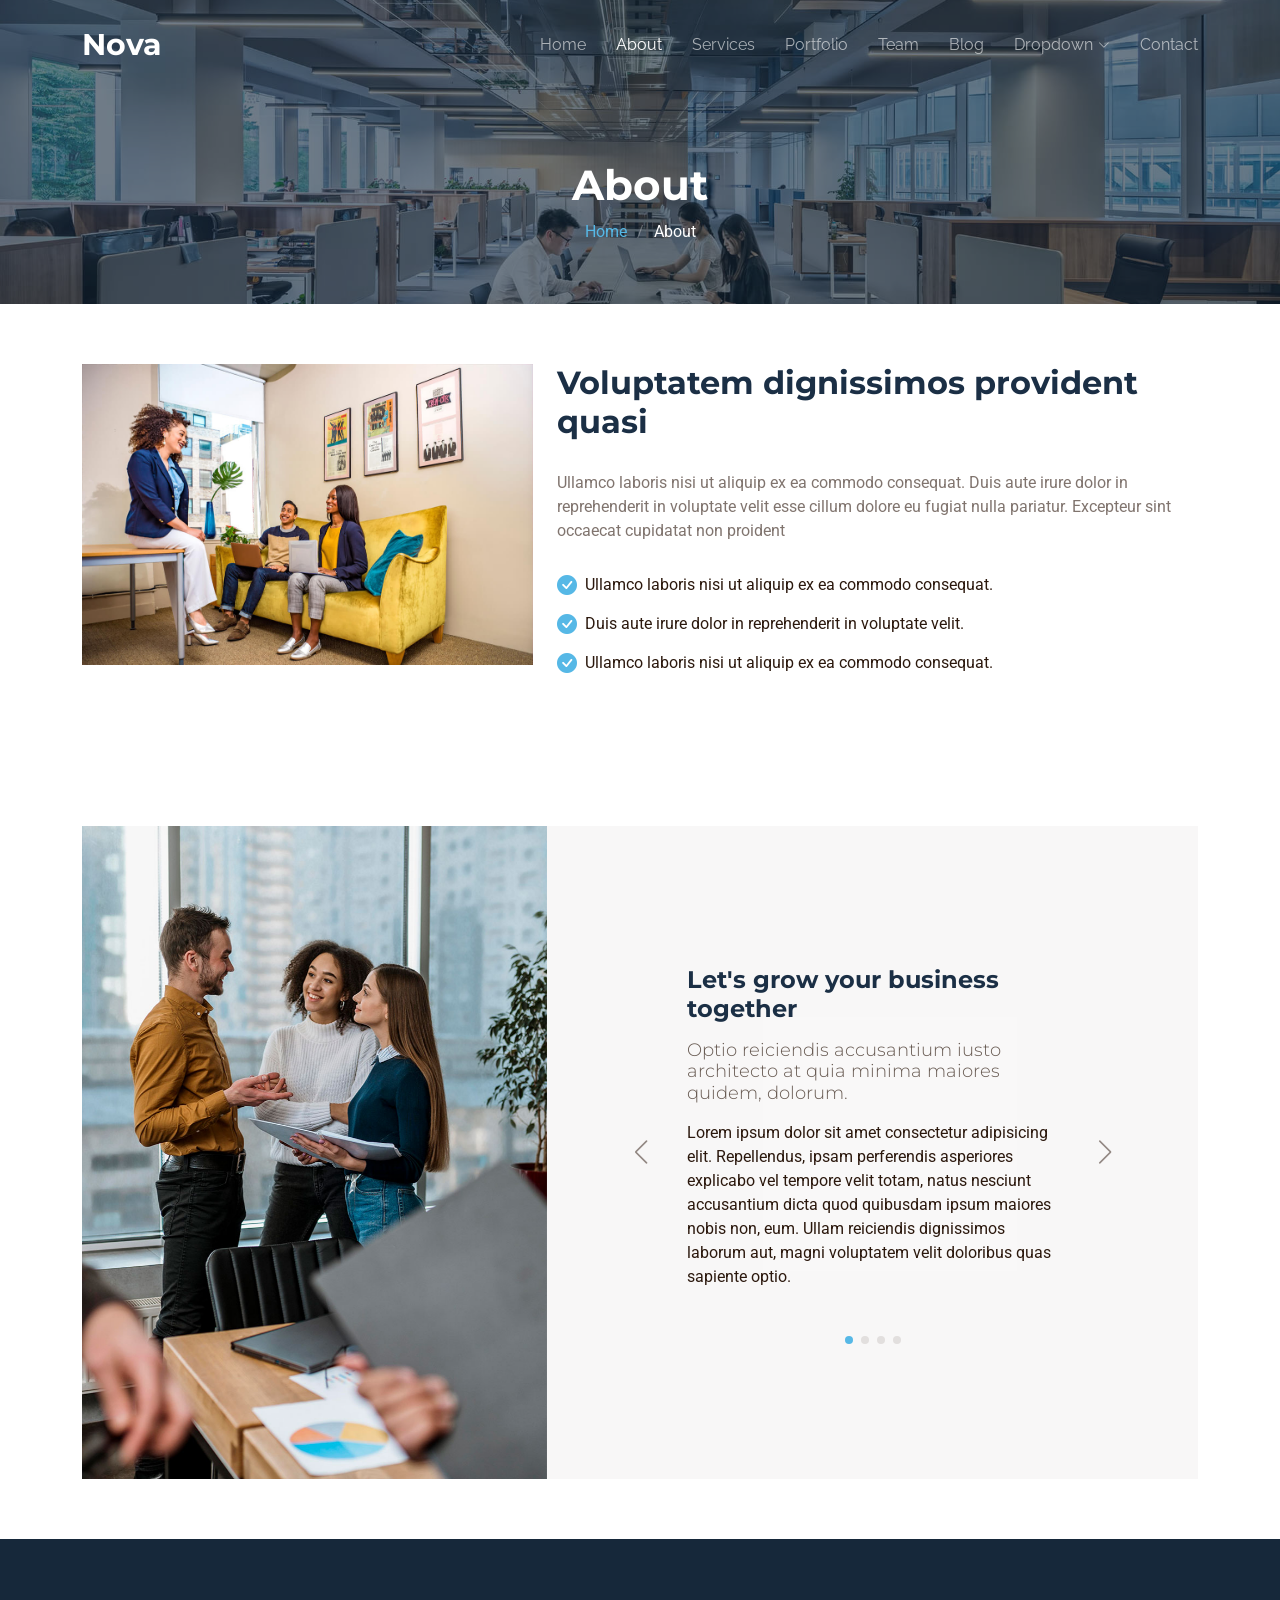
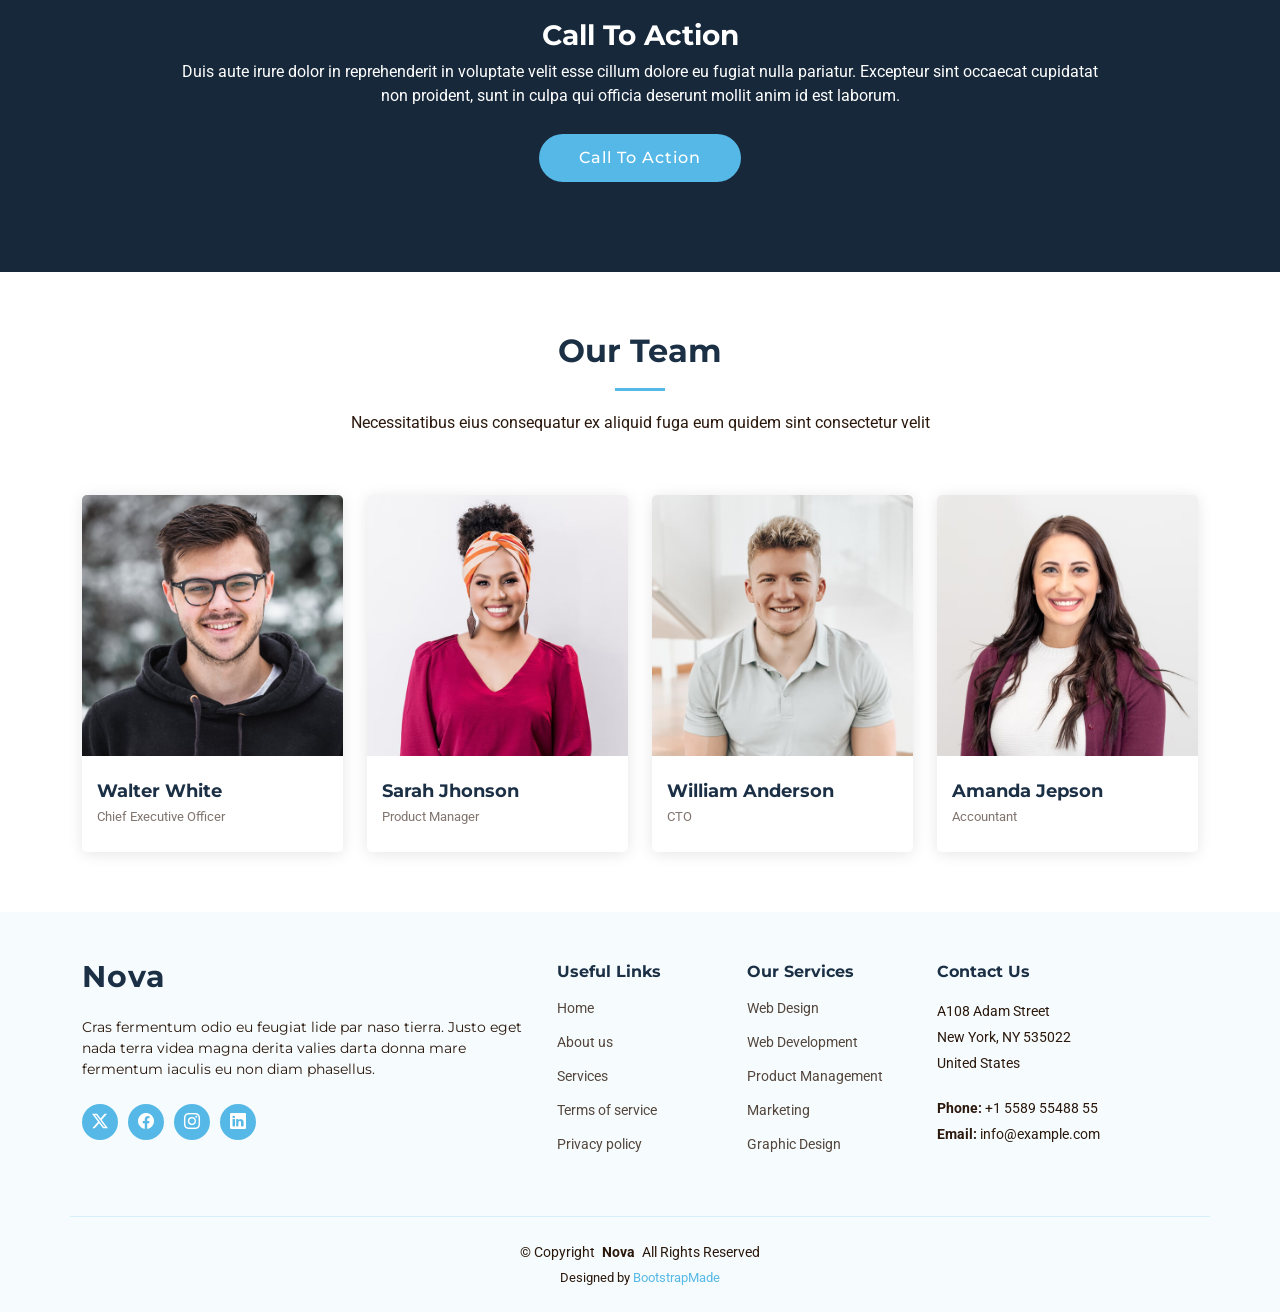
==== Nova/about.html @ 23fcc5bb "template nova template" ====
<!DOCTYPE html>
<html lang="en">

<head>
  <meta charset="utf-8">
  <meta content="width=device-width, initial-scale=1.0" name="viewport">
  <title>About - Nova Bootstrap Template</title>
  <meta name="description" content="">
  <meta name="keywords" content="">

  <!-- Favicons -->
  <link href="assets/img/favicon.png" rel="icon">
  <link href="assets/img/apple-touch-icon.png" rel="apple-touch-icon">

  <!-- Fonts -->
  <link href="https://fonts.googleapis.com" rel="preconnect">
  <link href="https://fonts.gstatic.com" rel="preconnect" crossorigin>
  <link href="https://fonts.googleapis.com/css2?family=Roboto:ital,wght@0,100;0,300;0,400;0,500;0,700;0,900;1,100;1,300;1,400;1,500;1,700;1,900&family=Montserrat:ital,wght@0,100;0,200;0,300;0,400;0,500;0,600;0,700;0,800;0,900;1,100;1,200;1,300;1,400;1,500;1,600;1,700;1,800;1,900&family=Raleway:ital,wght@0,100;0,200;0,300;0,400;0,500;0,600;0,700;0,800;0,900;1,100;1,200;1,300;1,400;1,500;1,600;1,700;1,800;1,900&display=swap" rel="stylesheet">

  <!-- Vendor CSS Files -->
  <link href="assets/vendor/bootstrap/css/bootstrap.min.css" rel="stylesheet">
  <link href="assets/vendor/bootstrap-icons/bootstrap-icons.css" rel="stylesheet">
  <link href="assets/vendor/aos/aos.css" rel="stylesheet">
  <link href="assets/vendor/glightbox/css/glightbox.min.css" rel="stylesheet">
  <link href="assets/vendor/swiper/swiper-bundle.min.css" rel="stylesheet">

  <!-- Main CSS File -->
  <link href="assets/css/main.css" rel="stylesheet">

  <!-- =======================================================
  * Template Name: Nova
  * Template URL: https://bootstrapmade.com/nova-bootstrap-business-template/
  * Updated: Aug 07 2024 with Bootstrap v5.3.3
  * Author: BootstrapMade.com
  * License: https://bootstrapmade.com/license/
  ======================================================== -->
</head>

<body class="about-page">

  <header id="header" class="header d-flex align-items-center fixed-top">
    <div class="container-fluid container-xl position-relative d-flex align-items-center justify-content-between">

      <a href="index.html" class="logo d-flex align-items-center">
        <!-- Uncomment the line below if you also wish to use an image logo -->
        <!-- <img src="assets/img/logo.png" alt=""> -->
        <h1 class="sitename">Nova</h1>
      </a>

      <nav id="navmenu" class="navmenu">
        <ul>
          <li><a href="index.html">Home<br></a></li>
          <li><a href="about.html" class="active">About</a></li>
          <li><a href="services.html">Services</a></li>
          <li><a href="portfolio.html">Portfolio</a></li>
          <li><a href="team.html">Team</a></li>
          <li><a href="blog.html">Blog</a></li>
          <li class="dropdown"><a href="#"><span>Dropdown</span> <i class="bi bi-chevron-down toggle-dropdown"></i></a>
            <ul>
              <li><a href="#">Dropdown 1</a></li>
              <li class="dropdown"><a href="#"><span>Deep Dropdown</span> <i class="bi bi-chevron-down toggle-dropdown"></i></a>
                <ul>
                  <li><a href="#">Deep Dropdown 1</a></li>
                  <li><a href="#">Deep Dropdown 2</a></li>
                  <li><a href="#">Deep Dropdown 3</a></li>
                  <li><a href="#">Deep Dropdown 4</a></li>
                  <li><a href="#">Deep Dropdown 5</a></li>
                </ul>
              </li>
              <li><a href="#">Dropdown 2</a></li>
              <li><a href="#">Dropdown 3</a></li>
              <li><a href="#">Dropdown 4</a></li>
            </ul>
          </li>
          <li><a href="contact.html">Contact</a></li>
        </ul>
        <i class="mobile-nav-toggle d-xl-none bi bi-list"></i>
      </nav>

    </div>
  </header>

  <main class="main">

    <!-- Page Title -->
    <div class="page-title dark-background" data-aos="fade" style="background-image: url(assets/img/about-page-title-bg.jpg);">
      <div class="container">
        <h1>About</h1>
        <nav class="breadcrumbs">
          <ol>
            <li><a href="index.html">Home</a></li>
            <li class="current">About</li>
          </ol>
        </nav>
      </div>
    </div><!-- End Page Title -->

    <!-- About Section -->
    <section id="about" class="about section">

      <div class="container">

        <div class="row gy-4" data-aos="fade-up" data-aos-delay="100">
          <div class="col-lg-5">
            <img src="assets/img/about.jpg" class="img-fluid" alt="">
          </div>
          <div class="col-lg-7" data-aos="fade-up" data-aos-delay="200">
            <div class="content">
              <h3>Voluptatem dignissimos provident quasi</h3>
              <p>
                Ullamco laboris nisi ut aliquip ex ea commodo consequat. Duis aute irure dolor in reprehenderit in voluptate
                velit esse cillum dolore eu fugiat nulla pariatur. Excepteur sint occaecat cupidatat non proident
              </p>
              <ul>
                <li><i class="bi bi-check-circle-fill"></i> <span>Ullamco laboris nisi ut aliquip ex ea commodo consequat.</span></li>
                <li><i class="bi bi-check-circle-fill"></i> <span>Duis aute irure dolor in reprehenderit in voluptate velit.</span></li>
                <li><i class="bi bi-check-circle-fill"></i> <span>Ullamco laboris nisi ut aliquip ex ea commodo consequat.</span></li>
              </ul>
            </div>
          </div>
        </div>

      </div>

    </section><!-- /About Section -->

    <!-- Why Us Section -->
    <section id="why-us" class="why-us section">

      <div class="container">

        <div class="row g-0">

          <div class="col-xl-5 img-bg" data-aos="fade-up" data-aos-delay="100">
            <img src="assets/img/why-us-bg.jpg" alt="">
          </div>

          <div class="col-xl-7 slides position-relative" data-aos="fade-up" data-aos-delay="200">

            <div class="swiper init-swiper">
              <script type="application/json" class="swiper-config">
                {
                  "loop": true,
                  "speed": 600,
                  "autoplay": {
                    "delay": 5000
                  },
                  "slidesPerView": "auto",
                  "centeredSlides": true,
                  "pagination": {
                    "el": ".swiper-pagination",
                    "type": "bullets",
                    "clickable": true
                  },
                  "navigation": {
                    "nextEl": ".swiper-button-next",
                    "prevEl": ".swiper-button-prev"
                  }
                }
              </script>
              <div class="swiper-wrapper">

                <div class="swiper-slide">
                  <div class="item">
                    <h3 class="mb-3">Let's grow your business together</h3>
                    <h4 class="mb-3">Optio reiciendis accusantium iusto architecto at quia minima maiores quidem, dolorum.</h4>
                    <p>Lorem ipsum dolor sit amet consectetur adipisicing elit. Repellendus, ipsam perferendis asperiores explicabo vel tempore velit totam, natus nesciunt accusantium dicta quod quibusdam ipsum maiores nobis non, eum. Ullam reiciendis dignissimos laborum aut, magni voluptatem velit doloribus quas sapiente optio.</p>
                  </div>
                </div><!-- End slide item -->

                <div class="swiper-slide">
                  <div class="item">
                    <h3 class="mb-3">Unde perspiciatis ut repellat dolorem</h3>
                    <h4 class="mb-3">Amet cumque nam sed voluptas doloribus iusto. Dolorem eos aliquam quis.</h4>
                    <p>Dolorem quia fuga consectetur voluptatem. Earum consequatur nulla maxime necessitatibus cum accusamus. Voluptatem dolorem ut numquam dolorum delectus autem veritatis facilis. Et ea ut repellat ea. Facere est dolores fugiat dolor.</p>
                  </div>
                </div><!-- End slide item -->

                <div class="swiper-slide">
                  <div class="item">
                    <h3 class="mb-3">Aliquid non alias minus</h3>
                    <h4 class="mb-3">Necessitatibus voluptatibus explicabo dolores a vitae voluptatum.</h4>
                    <p>Neque voluptates aut. Soluta aut perspiciatis porro deserunt. Voluptate ut itaque velit. Aut consectetur voluptatem aspernatur sequi sit laborum. Voluptas enim dolorum fugiat aut.</p>
                  </div>
                </div><!-- End slide item -->

                <div class="swiper-slide">
                  <div class="item">
                    <h3 class="mb-3">Necessitatibus suscipit non voluptatem quibusdam</h3>
                    <h4 class="mb-3">Tempora quos est ut quia adipisci ut voluptas. Deleniti laborum soluta nihil est. Eum similique neque autem ut.</h4>
                    <p>Ut rerum et autem vel. Et rerum molestiae aut sit vel incidunt sit at voluptatem. Saepe dolorem et sed voluptate impedit. Ad et qui sint at qui animi animi rerum.</p>
                  </div>
                </div><!-- End slide item -->

              </div>
              <div class="swiper-pagination"></div>
            </div>

            <div class="swiper-button-prev"></div>
            <div class="swiper-button-next"></div>
          </div>

        </div>

      </div>

    </section><!-- /Why Us Section -->

    <!-- Call To Action Section -->
    <section id="call-to-action" class="call-to-action section dark-background">

      <img src="assets/img/cta-bg.jpg" alt="">

      <div class="container">
        <div class="row justify-content-center" data-aos="zoom-in" data-aos-delay="100">
          <div class="col-xl-10">
            <div class="text-center">
              <h3>Call To Action</h3>
              <p>Duis aute irure dolor in reprehenderit in voluptate velit esse cillum dolore eu fugiat nulla pariatur. Excepteur sint occaecat cupidatat non proident, sunt in culpa qui officia deserunt mollit anim id est laborum.</p>
              <a class="cta-btn" href="#">Call To Action</a>
            </div>
          </div>
        </div>
      </div>

    </section><!-- /Call To Action Section -->

    <!-- Team Section -->
    <section id="team" class="team section">

      <!-- Section Title -->
      <div class="container section-title" data-aos="fade-up">
        <h2>Our Team</h2>
        <p>Necessitatibus eius consequatur ex aliquid fuga eum quidem sint consectetur velit</p>
      </div><!-- End Section Title -->

      <div class="container">

        <div class="row gy-4">

          <div class="col-lg-3 col-md-6 d-flex align-items-stretch" data-aos="fade-up" data-aos-delay="100">
            <div class="team-member">
              <div class="member-img">
                <img src="assets/img/team/team-1.jpg" class="img-fluid" alt="">
                <div class="social">
                  <a href=""><i class="bi bi-twitter-x"></i></a>
                  <a href=""><i class="bi bi-facebook"></i></a>
                  <a href=""><i class="bi bi-instagram"></i></a>
                  <a href=""><i class="bi bi-linkedin"></i></a>
                </div>
              </div>
              <div class="member-info">
                <h4>Walter White</h4>
                <span>Chief Executive Officer</span>
              </div>
            </div>
          </div><!-- End Team Member -->

          <div class="col-lg-3 col-md-6 d-flex align-items-stretch" data-aos="fade-up" data-aos-delay="200">
            <div class="team-member">
              <div class="member-img">
                <img src="assets/img/team/team-2.jpg" class="img-fluid" alt="">
                <div class="social">
                  <a href=""><i class="bi bi-twitter-x"></i></a>
                  <a href=""><i class="bi bi-facebook"></i></a>
                  <a href=""><i class="bi bi-instagram"></i></a>
                  <a href=""><i class="bi bi-linkedin"></i></a>
                </div>
              </div>
              <div class="member-info">
                <h4>Sarah Jhonson</h4>
                <span>Product Manager</span>
              </div>
            </div>
          </div><!-- End Team Member -->

          <div class="col-lg-3 col-md-6 d-flex align-items-stretch" data-aos="fade-up" data-aos-delay="300">
            <div class="team-member">
              <div class="member-img">
                <img src="assets/img/team/team-3.jpg" class="img-fluid" alt="">
                <div class="social">
                  <a href=""><i class="bi bi-twitter-x"></i></a>
                  <a href=""><i class="bi bi-facebook"></i></a>
                  <a href=""><i class="bi bi-instagram"></i></a>
                  <a href=""><i class="bi bi-linkedin"></i></a>
                </div>
              </div>
              <div class="member-info">
                <h4>William Anderson</h4>
                <span>CTO</span>
              </div>
            </div>
          </div><!-- End Team Member -->

          <div class="col-lg-3 col-md-6 d-flex align-items-stretch" data-aos="fade-up" data-aos-delay="400">
            <div class="team-member">
              <div class="member-img">
                <img src="assets/img/team/team-4.jpg" class="img-fluid" alt="">
                <div class="social">
                  <a href=""><i class="bi bi-twitter-x"></i></a>
                  <a href=""><i class="bi bi-facebook"></i></a>
                  <a href=""><i class="bi bi-instagram"></i></a>
                  <a href=""><i class="bi bi-linkedin"></i></a>
                </div>
              </div>
              <div class="member-info">
                <h4>Amanda Jepson</h4>
                <span>Accountant</span>
              </div>
            </div>
          </div><!-- End Team Member -->

        </div>

      </div>

    </section><!-- /Team Section -->

  </main>

  <footer id="footer" class="footer light-background">

    <div class="footer-top">
      <div class="container">
        <div class="row gy-4">
          <div class="col-lg-5 col-md-12 footer-about">
            <a href="index.html" class="logo d-flex align-items-center">
              <span class="sitename">Nova</span>
            </a>
            <p>Cras fermentum odio eu feugiat lide par naso tierra. Justo eget nada terra videa magna derita valies darta donna mare fermentum iaculis eu non diam phasellus.</p>
            <div class="social-links d-flex mt-4">
              <a href=""><i class="bi bi-twitter-x"></i></a>
              <a href=""><i class="bi bi-facebook"></i></a>
              <a href=""><i class="bi bi-instagram"></i></a>
              <a href=""><i class="bi bi-linkedin"></i></a>
            </div>
          </div>

          <div class="col-lg-2 col-6 footer-links">
            <h4>Useful Links</h4>
            <ul>
              <li><a href="#">Home</a></li>
              <li><a href="#">About us</a></li>
              <li><a href="#">Services</a></li>
              <li><a href="#">Terms of service</a></li>
              <li><a href="#">Privacy policy</a></li>
            </ul>
          </div>

          <div class="col-lg-2 col-6 footer-links">
            <h4>Our Services</h4>
            <ul>
              <li><a href="#">Web Design</a></li>
              <li><a href="#">Web Development</a></li>
              <li><a href="#">Product Management</a></li>
              <li><a href="#">Marketing</a></li>
              <li><a href="#">Graphic Design</a></li>
            </ul>
          </div>

          <div class="col-lg-3 col-md-12 footer-contact text-center text-md-start">
            <h4>Contact Us</h4>
            <p>A108 Adam Street</p>
            <p>New York, NY 535022</p>
            <p>United States</p>
            <p class="mt-4"><strong>Phone:</strong> <span>+1 5589 55488 55</span></p>
            <p><strong>Email:</strong> <span>info@example.com</span></p>
          </div>

        </div>
      </div>
    </div>

    <div class="container copyright text-center">
      <p>© <span>Copyright</span> <strong class="px-1 sitename">Nova</strong> <span>All Rights Reserved</span></p>
      <div class="credits">
        <!-- All the links in the footer should remain intact. -->
        <!-- You can delete the links only if you've purchased the pro version. -->
        <!-- Licensing information: https://bootstrapmade.com/license/ -->
        <!-- Purchase the pro version with working PHP/AJAX contact form: [buy-url] -->
        Designed by <a href="https://bootstrapmade.com/">BootstrapMade</a>
      </div>
    </div>

  </footer>

  <!-- Scroll Top -->
  <a href="#" id="scroll-top" class="scroll-top d-flex align-items-center justify-content-center"><i class="bi bi-arrow-up-short"></i></a>

  <!-- Preloader -->
  <div id="preloader"></div>

  <!-- Vendor JS Files -->
  <script src="assets/vendor/bootstrap/js/bootstrap.bundle.min.js"></script>
  <script src="assets/vendor/php-email-form/validate.js"></script>
  <script src="assets/vendor/aos/aos.js"></script>
  <script src="assets/vendor/glightbox/js/glightbox.min.js"></script>
  <script src="assets/vendor/swiper/swiper-bundle.min.js"></script>
  <script src="assets/vendor/imagesloaded/imagesloaded.pkgd.min.js"></script>
  <script src="assets/vendor/isotope-layout/isotope.pkgd.min.js"></script>

  <!-- Main JS File -->
  <script src="assets/js/main.js"></script>

</body>

</html>
---- Nova/assets/css/main.css ----
/**
* Template Name: Nova
* Template URL: https://bootstrapmade.com/nova-bootstrap-business-template/
* Updated: Aug 07 2024 with Bootstrap v5.3.3
* Author: BootstrapMade.com
* License: https://bootstrapmade.com/license/
*/

/*--------------------------------------------------------------
# Font & Color Variables
# Help: https://bootstrapmade.com/color-system/
--------------------------------------------------------------*/
/* Fonts */
:root {
  --default-font: "Roboto",  system-ui, -apple-system, "Segoe UI", Roboto, "Helvetica Neue", Arial, "Noto Sans", "Liberation Sans", sans-serif, "Apple Color Emoji", "Segoe UI Emoji", "Segoe UI Symbol", "Noto Color Emoji";
  --heading-font: "Montserrat",  sans-serif;
  --nav-font: "Raleway",  sans-serif;
}

/* Global Colors - The following color variables are used throughout the website. Updating them here will change the color scheme of the entire website */
:root { 
  --background-color: #ffffff; /* Background color for the entire website, including individual sections */
  --default-color: #2b180d; /* Default color used for the majority of the text content across the entire website */
  --heading-color: #1b2f45; /* Color for headings, subheadings and title throughout the website */
  --accent-color: #56b8e6; /* Accent color that represents your brand on the website. It's used for buttons, links, and other elements that need to stand out */
  --surface-color: #ffffff; /* The surface color is used as a background of boxed elements within sections, such as cards, icon boxes, or other elements that require a visual separation from the global background. */
  --contrast-color: #ffffff; /* Contrast color for text, ensuring readability against backgrounds of accent, heading, or default colors. */
}

/* Nav Menu Colors - The following color variables are used specifically for the navigation menu. They are separate from the global colors to allow for more customization options */
:root {
  --nav-color: rgba(255, 255, 255, 0.6);  /* The default color of the main navmenu links */
  --nav-hover-color: #ffffff; /* Applied to main navmenu links when they are hovered over or active */
  --nav-mobile-background-color: #ffffff; /* Used as the background color for mobile navigation menu */
  --nav-dropdown-background-color: #ffffff; /* Used as the background color for dropdown items that appear when hovering over primary navigation items */
  --nav-dropdown-color: #212529; /* Used for navigation links of the dropdown items in the navigation menu. */
  --nav-dropdown-hover-color: #56b8e6; /* Similar to --nav-hover-color, this color is applied to dropdown navigation links when they are hovered over. */
}

/* Color Presets - These classes override global colors when applied to any section or element, providing reuse of the sam color scheme. */

.light-background {
  --background-color: #f6fcfe;
  --surface-color: #ffffff;
}

.dark-background {
  --background-color: #17283b;
  --default-color: #ffffff;
  --heading-color: #ffffff;
  --surface-color: #254160;
  --contrast-color: #ffffff;
}

/* Smooth scroll */
:root {
  scroll-behavior: smooth;
}

/*--------------------------------------------------------------
# General Styling & Shared Classes
--------------------------------------------------------------*/
body {
  color: var(--default-color);
  background-color: var(--background-color);
  font-family: var(--default-font);
}

a {
  color: var(--accent-color);
  text-decoration: none;
  transition: 0.3s;
}

a:hover {
  color: color-mix(in srgb, var(--accent-color), transparent 25%);
  text-decoration: none;
}

h1,
h2,
h3,
h4,
h5,
h6 {
  color: var(--heading-color);
  font-family: var(--heading-font);
}

/* PHP Email Form Messages
------------------------------*/
.php-email-form .error-message {
  display: none;
  background: #df1529;
  color: #ffffff;
  text-align: left;
  padding: 15px;
  margin-bottom: 24px;
  font-weight: 600;
}

.php-email-form .sent-message {
  display: none;
  color: #ffffff;
  background: #059652;
  text-align: center;
  padding: 15px;
  margin-bottom: 24px;
  font-weight: 600;
}

.php-email-form .loading {
  display: none;
  background: var(--surface-color);
  text-align: center;
  padding: 15px;
  margin-bottom: 24px;
}

.php-email-form .loading:before {
  content: "";
  display: inline-block;
  border-radius: 50%;
  width: 24px;
  height: 24px;
  margin: 0 10px -6px 0;
  border: 3px solid var(--accent-color);
  border-top-color: var(--surface-color);
  animation: php-email-form-loading 1s linear infinite;
}

@keyframes php-email-form-loading {
  0% {
    transform: rotate(0deg);
  }

  100% {
    transform: rotate(360deg);
  }
}

/*--------------------------------------------------------------
# Global Header
--------------------------------------------------------------*/
.header {
  --background-color: rgba(255, 255, 255, 0);
  --heading-color: #ffffff;
  color: var(--default-color);
  background-color: var(--background-color);
  padding: 15px 0;
  transition: all 0.5s;
  z-index: 997;
}

.header .logo {
  line-height: 1;
}

.header .logo img {
  max-height: 32px;
  margin-right: 8px;
}

.header .logo h1 {
  font-size: 30px;
  margin: 0;
  font-weight: 700;
  color: var(--heading-color);
}

.scrolled .header {
  box-shadow: 0px 0 18px rgba(0, 0, 0, 0.1);
}

/* Global Header on Scroll
------------------------------*/
.scrolled .header {
  --background-color: rgba(23, 40, 59, 0.9);
}

/*--------------------------------------------------------------
# Navigation Menu
--------------------------------------------------------------*/
/* Navmenu - Desktop */
@media (min-width: 1200px) {
  .navmenu {
    padding: 0;
  }

  .navmenu ul {
    margin: 0;
    padding: 0;
    display: flex;
    list-style: none;
    align-items: center;
  }

  .navmenu li {
    position: relative;
  }

  .navmenu a,
  .navmenu a:focus {
    color: var(--nav-color);
    padding: 18px 15px;
    font-size: 16px;
    font-family: var(--nav-font);
    font-weight: 400;
    display: flex;
    align-items: center;
    justify-content: space-between;
    white-space: nowrap;
    transition: 0.3s;
  }

  .navmenu a i,
  .navmenu a:focus i {
    font-size: 12px;
    line-height: 0;
    margin-left: 5px;
    transition: 0.3s;
  }

  .navmenu li:last-child a {
    padding-right: 0;
  }

  .navmenu li:hover>a,
  .navmenu .active,
  .navmenu .active:focus {
    color: var(--nav-hover-color);
  }

  .navmenu .dropdown ul {
    margin: 0;
    padding: 10px 0;
    background: var(--nav-dropdown-background-color);
    display: block;
    position: absolute;
    visibility: hidden;
    left: 14px;
    top: 130%;
    opacity: 0;
    transition: 0.3s;
    border-radius: 0;
    z-index: 99;
    box-shadow: 0px 0px 30px rgba(0, 0, 0, 0.1);
  }

  .navmenu .dropdown ul li {
    min-width: 200px;
  }

  .navmenu .dropdown ul a {
    padding: 10px 20px;
    font-size: 15px;
    text-transform: none;
    color: var(--nav-dropdown-color);
  }

  .navmenu .dropdown ul a i {
    font-size: 12px;
  }

  .navmenu .dropdown ul a:hover,
  .navmenu .dropdown ul .active:hover,
  .navmenu .dropdown ul li:hover>a {
    color: var(--nav-dropdown-hover-color);
  }

  .navmenu .dropdown:hover>ul {
    opacity: 1;
    top: 100%;
    visibility: visible;
  }

  .navmenu .dropdown .dropdown ul {
    top: 0;
    left: -90%;
    visibility: hidden;
  }

  .navmenu .dropdown .dropdown:hover>ul {
    opacity: 1;
    top: 0;
    left: -100%;
    visibility: visible;
  }
}

/* Navmenu - Mobile */
@media (max-width: 1199px) {
  .mobile-nav-toggle {
    color: var(--nav-color);
    font-size: 28px;
    line-height: 0;
    margin-right: 10px;
    cursor: pointer;
    transition: color 0.3s;
  }

  .navmenu {
    padding: 0;
    z-index: 9997;
  }

  .navmenu ul {
    display: none;
    list-style: none;
    position: absolute;
    inset: 60px 20px 20px 20px;
    padding: 10px 0;
    margin: 0;
    border-radius: 6px;
    background-color: var(--nav-mobile-background-color);
    overflow-y: auto;
    transition: 0.3s;
    z-index: 9998;
    box-shadow: 0px 0px 30px rgba(0, 0, 0, 0.1);
  }

  .navmenu a,
  .navmenu a:focus {
    color: var(--nav-dropdown-color);
    padding: 10px 20px;
    font-family: var(--nav-font);
    font-size: 17px;
    font-weight: 500;
    display: flex;
    align-items: center;
    justify-content: space-between;
    white-space: nowrap;
    transition: 0.3s;
  }

  .navmenu a i,
  .navmenu a:focus i {
    font-size: 12px;
    line-height: 0;
    margin-left: 5px;
    width: 30px;
    height: 30px;
    display: flex;
    align-items: center;
    justify-content: center;
    border-radius: 50%;
    transition: 0.3s;
    background-color: color-mix(in srgb, var(--accent-color), transparent 90%);
  }

  .navmenu a i:hover,
  .navmenu a:focus i:hover {
    background-color: var(--accent-color);
    color: var(--contrast-color);
  }

  .navmenu a:hover,
  .navmenu .active,
  .navmenu .active:focus {
    color: var(--nav-dropdown-hover-color);
  }

  .navmenu .active i,
  .navmenu .active:focus i {
    background-color: var(--accent-color);
    color: var(--contrast-color);
    transform: rotate(180deg);
  }

  .navmenu .dropdown ul {
    position: static;
    display: none;
    z-index: 99;
    padding: 10px 0;
    margin: 10px 20px;
    background-color: var(--nav-dropdown-background-color);
    border: 1px solid color-mix(in srgb, var(--default-color), transparent 90%);
    box-shadow: none;
    transition: all 0.5s ease-in-out;
  }

  .navmenu .dropdown ul ul {
    background-color: rgba(33, 37, 41, 0.1);
  }

  .navmenu .dropdown>.dropdown-active {
    display: block;
    background-color: rgba(33, 37, 41, 0.03);
  }

  .mobile-nav-active {
    overflow: hidden;
  }

  .mobile-nav-active .mobile-nav-toggle {
    color: #fff;
    position: absolute;
    font-size: 32px;
    top: 15px;
    right: 15px;
    margin-right: 0;
    z-index: 9999;
  }

  .mobile-nav-active .navmenu {
    position: fixed;
    overflow: hidden;
    inset: 0;
    background: rgba(33, 37, 41, 0.8);
    transition: 0.3s;
  }

  .mobile-nav-active .navmenu>ul {
    display: block;
  }
}

/*--------------------------------------------------------------
# Global Footer
--------------------------------------------------------------*/
.footer {
  color: var(--default-color);
  background-color: var(--background-color);
  font-size: 14px;
  position: relative;
}

.footer .footer-top {
  padding-top: 50px;
}

.footer .footer-about .logo {
  line-height: 1;
  margin-bottom: 25px;
}

.footer .footer-about .logo img {
  max-height: 40px;
  margin-right: 6px;
}

.footer .footer-about .logo span {
  color: var(--heading-color);
  font-size: 30px;
  font-weight: 700;
  letter-spacing: 1px;
  font-family: var(--heading-font);
}

.footer .footer-about p {
  font-size: 14px;
  font-family: var(--heading-font);
}

.footer .social-links a {
  color: var(--contrast-color);
  background-color: var(--accent-color);
  display: flex;
  align-items: center;
  justify-content: center;
  width: 36px;
  height: 36px;
  border-radius: 50%;
  font-size: 16px;
  margin-right: 10px;
  transition: 0.3s;
}

.footer .social-links a:hover {
  color: var(--contrast-color);
  background-color: color-mix(in srgb, var(--accent-color) 90%, black 15%);
}

.footer h4 {
  font-size: 16px;
  font-weight: bold;
  position: relative;
  padding-bottom: 12px;
}

.footer .footer-links {
  margin-bottom: 30px;
}

.footer .footer-links ul {
  list-style: none;
  padding: 0;
  margin: 0;
}

.footer .footer-links ul i {
  padding-right: 2px;
  font-size: 12px;
  line-height: 0;
}

.footer .footer-links ul li {
  padding: 10px 0;
  display: flex;
  align-items: center;
}

.footer .footer-links ul li:first-child {
  padding-top: 0;
}

.footer .footer-links ul a {
  color: color-mix(in srgb, var(--default-color), transparent 20%);
  display: inline-block;
  line-height: 1;
}

.footer .footer-links ul a:hover {
  color: var(--accent-color);
}

.footer .footer-contact p {
  margin-bottom: 5px;
}

.footer .copyright {
  border-top: 1px solid color-mix(in srgb, var(--accent-color), transparent 80%);
  margin-top: 25px;
  padding-top: 25px;
  padding-bottom: 25px;
}

.footer .copyright p {
  margin-bottom: 0;
}

.footer .credits {
  margin-top: 5px;
  font-size: 13px;
}

/*--------------------------------------------------------------
# Preloader
--------------------------------------------------------------*/
#preloader {
  position: fixed;
  inset: 0;
  z-index: 9999;
  overflow: hidden;
  background-color: var(--background-color);
  transition: all 0.6s ease-out;
}

#preloader:before {
  content: "";
  position: fixed;
  top: calc(50% - 30px);
  left: calc(50% - 30px);
  border: 6px solid var(--accent-color);
  border-top-color: color-mix(in srgb, var(--accent-color), transparent 90%);
  border-radius: 50%;
  width: 60px;
  height: 60px;
  animation: animate-preloader 1s linear infinite;
}

@keyframes animate-preloader {
  0% {
    transform: rotate(0deg);
  }

  100% {
    transform: rotate(360deg);
  }
}

/*--------------------------------------------------------------
# Scroll Top Button
--------------------------------------------------------------*/
.scroll-top {
  position: fixed;
  visibility: hidden;
  opacity: 0;
  right: 15px;
  bottom: 15px;
  z-index: 99999;
  background-color: var(--accent-color);
  width: 40px;
  height: 40px;
  border-radius: 4px;
  transition: all 0.4s;
}

.scroll-top i {
  font-size: 24px;
  color: var(--contrast-color);
  line-height: 0;
}

.scroll-top:hover {
  background-color: color-mix(in srgb, var(--accent-color), transparent 20%);
  color: var(--contrast-color);
}

.scroll-top.active {
  visibility: visible;
  opacity: 1;
}

/*--------------------------------------------------------------
# Disable aos animation delay on mobile devices
--------------------------------------------------------------*/
@media screen and (max-width: 768px) {
  [data-aos-delay] {
    transition-delay: 0 !important;
  }
}

/*--------------------------------------------------------------
# Global Page Titles & Breadcrumbs
--------------------------------------------------------------*/
.page-title {
  color: var(--default-color);
  background-color: var(--background-color);
  background-size: cover;
  background-position: center;
  background-repeat: no-repeat;
  padding: 160px 0 60px 0;
  text-align: center;
  position: relative;
}

.page-title:before {
  content: "";
  background-color: color-mix(in srgb, var(--background-color), transparent 40%);
  position: absolute;
  inset: 0;
}

.page-title .container {
  position: relative;
}

.page-title h1 {
  font-size: 42px;
  font-weight: 700;
  margin-bottom: 10px;
}

.page-title .breadcrumbs ol {
  display: flex;
  flex-wrap: wrap;
  list-style: none;
  justify-content: center;
  padding: 0;
  margin: 0;
  font-size: 16px;
  font-weight: 400;
}

.page-title .breadcrumbs ol li+li {
  padding-left: 10px;
}

.page-title .breadcrumbs ol li+li::before {
  content: "/";
  display: inline-block;
  padding-right: 10px;
  color: color-mix(in srgb, var(--default-color), transparent 70%);
}

/*--------------------------------------------------------------
# Global Sections
--------------------------------------------------------------*/
section,
.section {
  color: var(--default-color);
  background-color: var(--background-color);
  padding: 60px 0;
  scroll-margin-top: 100px;
  overflow: clip;
}

@media (max-width: 1199px) {

  section,
  .section {
    scroll-margin-top: 66px;
  }
}

/*--------------------------------------------------------------
# Global Section Titles
--------------------------------------------------------------*/
.section-title {
  text-align: center;
  padding-bottom: 60px;
  position: relative;
}

.section-title h2 {
  font-size: 32px;
  font-weight: 700;
  margin-bottom: 20px;
  padding-bottom: 20px;
  position: relative;
}

.section-title h2:after {
  content: "";
  position: absolute;
  display: block;
  width: 50px;
  height: 3px;
  background: var(--accent-color);
  left: 0;
  right: 0;
  bottom: 0;
  margin: auto;
}

.section-title p {
  margin-bottom: 0;
}

/*--------------------------------------------------------------
# Hero Section
--------------------------------------------------------------*/
.hero {
  width: 100%;
  min-height: 100vh;
  position: relative;
  padding: 120px 0 60px;
  display: flex;
  align-items: center;
}

@media (min-width: 1200px) {
  .hero:after {
    position: absolute;
    content: "";
    width: 44%;
    background-image: linear-gradient(180deg, color-mix(in srgb, var(--background-color), transparent 15%), color-mix(in srgb, var(--background-color), transparent 15%) 100%), linear-gradient(180deg, rgb(0, 0, 0), rgb(0, 0, 0) 100%);
    top: 0;
    bottom: 0;
    z-index: 2;
  }
}

.hero:before {
  position: absolute;
  content: "";
  background: color-mix(in srgb, var(--background-color), transparent 40%);
  inset: 0;
  z-index: 2;
}

.hero img {
  position: absolute;
  inset: 0;
  display: block;
  width: 100%;
  height: 100%;
  object-fit: cover;
  z-index: 1;
}

.hero .container,
.hero .container-fluid {
  z-index: 3;
  position: relative;
}

.hero h1 {
  margin: 0;
  font-size: 3rem;
  font-weight: 700;
}

.hero blockquote {
  color: color-mix(in srgb, var(--default-color), transparent 20%);
  padding-left: 20px;
  border-left: 2px solid var(--accent-color);
  margin: 40px 0;
}

.hero .btn-get-started {
  color: var(--contrast-color);
  background: var(--accent-color);
  font-family: var(--heading-font);
  font-weight: 600;
  font-size: 14px;
  letter-spacing: 1px;
  display: inline-block;
  padding: 12px 30px;
  border-radius: 50px;
  transition: 0.5s;
}

.hero .btn-get-started:hover {
  background: color-mix(in srgb, var(--accent-color) 90%, white 15%);
}

.hero .btn-watch-video {
  font-size: 16px;
  transition: 0.5s;
  margin-left: 25px;
  color: var(--default-color);
  font-weight: 600;
}

.hero .btn-watch-video i {
  color: color-mix(in srgb, var(--default-color), transparent 50%);
  font-size: 32px;
  transition: 0.3s;
  line-height: 0;
  margin-right: 8px;
}

.hero .btn-watch-video:hover {
  color: var(--default-color);
}

.hero .btn-watch-video:hover i {
  color: var(--default-color);
}

@media (max-width: 640px) {
  .hero h1 {
    font-size: 28px;
    line-height: 36px;
  }

  .hero .btn-get-started,
  .hero .btn-watch-video {
    font-size: 13px;
  }
}

/*--------------------------------------------------------------
# Why Us Section
--------------------------------------------------------------*/
.why-us .img-bg {
  min-height: 500px;
  position: relative;
}

.why-us .img-bg img {
  position: absolute;
  inset: 0;
  display: block;
  width: 100%;
  height: 100%;
  object-fit: cover;
  z-index: 1;
}

.why-us .slides {
  background-color: color-mix(in srgb, var(--default-color), transparent 97%);
}

.why-us h3 {
  font-size: 24px;
  font-weight: 700;
}

.why-us h4 {
  font-size: 18px;
  font-weight: 300;
  color: color-mix(in srgb, var(--default-color), transparent 30%);
}

.why-us .swiper {
  margin: 140px 140px 120px 140px;
  overflow: hidden;
}

.why-us .swiper-wrapper {
  height: auto;
}

.why-us .swiper-button-prev:after,
.why-us .swiper-button-next:after {
  font-size: 24px;
  color: color-mix(in srgb, var(--default-color), transparent 50%);
}

.why-us .swiper-button-prev {
  left: 80px;
}

.why-us .swiper-button-next {
  right: 80px;
}

.why-us .swiper-pagination {
  margin-top: 30px;
  position: relative;
}

.why-us .swiper-pagination .swiper-pagination-bullet {
  background-color: color-mix(in srgb, var(--default-color), transparent 50%);
}

.why-us .swiper-pagination .swiper-pagination-bullet-active {
  background-color: var(--accent-color);
}

@media (max-width: 1200px) {
  .why-us .swiper {
    margin: 60px 60px 40px 60px;
  }

  .why-us .swiper-button-prev,
  .why-us .swiper-button-next {
    display: none;
  }
}

@media (max-width: 575px) {
  .why-us .swiper {
    margin: 40px 40px 20px 40px;
  }
}

/*--------------------------------------------------------------
# Services Section
--------------------------------------------------------------*/
.services .service-item {
  position: relative;
  height: 100%;
  margin-bottom: 30px;
}

.services .service-item .icon {
  margin-right: 20px;
}

.services .service-item .icon i {
  color: var(--accent-color);
  font-size: 40px;
  line-height: 0;
  transition: 0.3s;
}

.services .service-item:hover .icon i {
  color: var(--accent-color);
}

.services .service-item .title {
  color: var(--heading-color);
  font-weight: 700;
  margin-bottom: 10px;
  font-size: 20px;
  transition: 0.3s;
}

.services .service-item .description {
  font-size: 15px;
  color: color-mix(in srgb, var(--default-color), transparent 30%);
  margin-bottom: 10px;
}

.services .service-item .readmore {
  display: flex;
  align-items: center;
  color: color-mix(in srgb, var(--default-color), transparent 50%);
  transition: 0.3s;
  font-weight: 700;
  font-size: 14px;
}

.services .service-item .readmore i {
  margin-left: 8px;
}

.services .service-item:hover .title,
.services .service-item:hover .readmore,
.services .service-item:hover .icon i {
  color: var(--accent-color);
}

/*--------------------------------------------------------------
# Call To Action Section
--------------------------------------------------------------*/
.call-to-action {
  padding: 80px 0;
  position: relative;
  clip-path: inset(0);
}

.call-to-action img {
  position: fixed;
  top: 0;
  left: 0;
  display: block;
  width: 100%;
  height: 100%;
  object-fit: cover;
  z-index: 1;
}

.call-to-action:before {
  content: "";
  background: color-mix(in srgb, var(--background-color), transparent 50%);
  position: absolute;
  inset: 0;
  z-index: 2;
}

.call-to-action .container {
  position: relative;
  z-index: 3;
}

.call-to-action h3 {
  font-size: 28px;
  font-weight: 700;
  color: var(--default-color);
}

.call-to-action p {
  color: var(--default-color);
}

.call-to-action .cta-btn {
  background: var(--accent-color);
  color: var(--contrast-color);
  font-family: var(--heading-font);
  font-weight: 500;
  font-size: 16px;
  letter-spacing: 1px;
  display: inline-block;
  padding: 12px 40px;
  border-radius: 50px;
  transition: 0.5s;
  margin: 10px;
}

.call-to-action .cta-btn:hover {
  background: color-mix(in srgb, var(--accent-color) 90%, black 15%);
}

/*--------------------------------------------------------------
# Features Section
--------------------------------------------------------------*/
.features h3 {
  font-size: 32px;
  font-weight: 700;
  margin-bottom: 30px;
}

.features .icon-list i {
  margin-right: 10px;
  font-size: 24px;
  line-height: 1;
}

.features .icon-list span {
  font-size: 16px;
  color: color-mix(in srgb, var(--default-color), transparent 20%);
}

.features .phone-wrap {
  position: absolute;
  right: 0;
}

@media (max-width: 768px) {
  .features .phone-wrap {
    position: relative;
  }
}

.features .phone-wrap img {
  width: 340px;
}

@media (max-width: 992px) {
  .features .phone-wrap img {
    margin-top: 30px;
  }
}

@media (max-width: 768px) {
  .features .phone-wrap img {
    width: 100%;
  }
}

.features .details {
  margin-top: 80px;
  padding: 120px 0;
  background-color: color-mix(in srgb, var(--default-color), transparent 97%);
}

.features .details h4 {
  font-size: 32px;
  font-weight: 700;
  margin-bottom: 20px;
}

.features .details p {
  margin-bottom: 20px;
  font-size: 15px;
}

.features .details .btn-get-started {
  color: var(--contrast-color);
  background-color: var(--accent-color);
  font-family: var(--heading-font);
  display: inline-block;
  font-weight: 500;
  font-size: 15px;
  letter-spacing: 1px;
  padding: 10px 32px;
  border-radius: 50px;
  transition: 0.5s;
}

.features .details .btn-get-started:hover {
  background: color-mix(in srgb, var(--accent-color), transparent 20%);
}

/*--------------------------------------------------------------
# Recent Posts Section
--------------------------------------------------------------*/
.recent-posts .post-box {
  transition: 0.3s;
  height: 100%;
  overflow: hidden;
  position: relative;
  display: flex;
  flex-direction: column;
}

.recent-posts .post-box .post-img {
  overflow: hidden;
  position: relative;
}

.recent-posts .post-box .post-img img {
  transition: 0.5s;
}

.recent-posts .post-box .meta {
  margin-top: 15px;
}

.recent-posts .post-box .meta .post-date {
  font-size: 15px;
  font-weight: 400;
  color: var(--accent-color);
}

.recent-posts .post-box .meta .post-author {
  font-size: 15px;
  font-weight: 400;
  color: color-mix(in srgb, var(--default-color), transparent 40%);
}

.recent-posts .post-box .post-title {
  color: var(--heading-color);
  font-size: 18px;
  font-weight: 700;
  margin: 15px 0 0 0;
  position: relative;
  transition: 0.3s;
}

.recent-posts .post-box p {
  margin: 15px 0 0 0;
  color: color-mix(in srgb, var(--default-color), transparent 40%);
}

.recent-posts .post-box .readmore {
  display: flex;
  align-items: center;
  font-weight: 600;
  line-height: 1;
  transition: 0.3s;
  margin-top: 15px;
}

.recent-posts .post-box .readmore i {
  line-height: 0;
  margin-left: 4px;
  font-size: 18px;
}

.recent-posts .post-box:hover .post-title {
  color: var(--accent-color);
}

.recent-posts .post-box:hover .post-img img {
  transform: scale(1.1);
}

/*--------------------------------------------------------------
# About Section
--------------------------------------------------------------*/
.about .content h3 {
  font-size: 2rem;
  font-weight: 700;
}

.about .content p {
  margin: 30px 0;
  color: color-mix(in srgb, var(--default-color), transparent 40%);
}

.about .content ul {
  list-style: none;
  padding: 0;
}

.about .content ul li {
  padding: 0 0 15px 0;
  font-weight: 400;
  display: flex;
}

.about .content ul i {
  color: var(--accent-color);
  font-size: 1.25rem;
  line-height: 1.2;
  margin-right: 0.5rem;
}

/*--------------------------------------------------------------
# Service Cards Section
--------------------------------------------------------------*/
.service-cards .card-item {
  background-color: var(--surface-color);
  border: 1px solid color-mix(in srgb, var(--default-color), transparent 85%);
  position: relative;
  border-radius: 0;
}

.service-cards .card-item .card-bg {
  min-height: 300px;
  position: relative;
}

.service-cards .card-item .card-bg img {
  position: absolute;
  inset: 0;
  display: block;
  width: 100%;
  height: 100%;
  object-fit: cover;
  object-position: center;
  z-index: 1;
}

.service-cards .card-item .card-body {
  padding: 30px;
}

.service-cards .card-item h4 {
  font-weight: 700;
  font-size: 20px;
  margin-bottom: 15px;
}

.service-cards .card-item p {
  color: color-mix(in srgb, var(--default-color), transparent 40%);
  margin: 0;
}

/*--------------------------------------------------------------
# Testimonials Section
--------------------------------------------------------------*/
.testimonials .testimonial-item {
  background-color: var(--surface-color);
  box-shadow: 0px 0 20px rgba(0, 0, 0, 0.1);
  box-sizing: content-box;
  padding: 30px;
  margin: 40px 30px;
  min-height: 320px;
  display: flex;
  flex-direction: column;
  text-align: center;
  transition: 0.3s;
}

.testimonials .testimonial-item .stars {
  margin-bottom: 15px;
}

.testimonials .testimonial-item .stars i {
  color: #ffc107;
  margin: 0 1px;
}

.testimonials .testimonial-item .testimonial-img {
  width: 90px;
  border-radius: 50%;
  border: 4px solid var(--background-color);
  margin: 0 auto;
}

.testimonials .testimonial-item h3 {
  font-size: 18px;
  font-weight: bold;
  margin: 10px 0 5px 0;
}

.testimonials .testimonial-item h4 {
  font-size: 14px;
  color: color-mix(in srgb, var(--default-color), transparent 40%);
  margin: 0;
}

.testimonials .testimonial-item p {
  font-style: italic;
  margin: 0 auto 15px auto;
}

.testimonials .swiper-wrapper {
  height: auto;
}

.testimonials .swiper-pagination {
  margin-top: 20px;
  position: relative;
}

.testimonials .swiper-pagination .swiper-pagination-bullet {
  width: 12px;
  height: 12px;
  background-color: color-mix(in srgb, var(--default-color), transparent 85%);
  opacity: 1;
}

.testimonials .swiper-pagination .swiper-pagination-bullet-active {
  background-color: var(--accent-color);
}

.testimonials .swiper-slide {
  opacity: 0.3;
}

@media (max-width: 1199px) {
  .testimonials .swiper-slide-active {
    opacity: 1;
  }

  .testimonials .swiper-pagination {
    margin-top: 0;
  }

  .testimonials .testimonial-item {
    margin: 40px 20px;
  }
}

@media (min-width: 1200px) {
  .testimonials .swiper-slide-next {
    opacity: 1;
    transform: scale(1.12);
  }
}

/*--------------------------------------------------------------
# Service Details Section
--------------------------------------------------------------*/
.service-details .service-box {
  background-color: var(--surface-color);
  padding: 20px;
  box-shadow: 0px 2px 20px rgba(0, 0, 0, 0.1);
}

.service-details .service-box+.service-box {
  margin-top: 30px;
}

.service-details .service-box h4 {
  font-size: 20px;
  font-weight: 700;
  border-bottom: 2px solid color-mix(in srgb, var(--default-color), transparent 92%);
  padding-bottom: 15px;
  margin-bottom: 15px;
}

.service-details .services-list {
  background-color: var(--surface-color);
}

.service-details .services-list a {
  color: color-mix(in srgb, var(--default-color), transparent 20%);
  background-color: color-mix(in srgb, var(--default-color), transparent 96%);
  display: flex;
  align-items: center;
  padding: 12px 15px;
  margin-top: 15px;
  transition: 0.3s;
}

.service-details .services-list a:first-child {
  margin-top: 0;
}

.service-details .services-list a i {
  font-size: 16px;
  margin-right: 8px;
  color: var(--accent-color);
}

.service-details .services-list a.active {
  color: var(--contrast-color);
  background-color: var(--accent-color);
}

.service-details .services-list a.active i {
  color: var(--contrast-color);
}

.service-details .services-list a:hover {
  background-color: color-mix(in srgb, var(--accent-color), transparent 95%);
  color: var(--accent-color);
}

.service-details .download-catalog a {
  color: var(--default-color);
  display: flex;
  align-items: center;
  padding: 10px 0;
  transition: 0.3s;
  border-top: 1px solid color-mix(in srgb, var(--default-color), transparent 90%);
}

.service-details .download-catalog a:first-child {
  border-top: 0;
  padding-top: 0;
}

.service-details .download-catalog a:last-child {
  padding-bottom: 0;
}

.service-details .download-catalog a i {
  font-size: 24px;
  margin-right: 8px;
  color: var(--accent-color);
}

.service-details .download-catalog a:hover {
  color: var(--accent-color);
}

.service-details .help-box {
  background-color: var(--accent-color);
  color: var(--contrast-color);
  margin-top: 30px;
  padding: 30px 15px;
}

.service-details .help-box .help-icon {
  font-size: 48px;
}

.service-details .help-box h4,
.service-details .help-box a {
  color: var(--contrast-color);
}

.service-details .services-img {
  margin-bottom: 20px;
}

.service-details h3 {
  font-size: 26px;
  font-weight: 700;
}

.service-details p {
  font-size: 15px;
}

.service-details ul {
  list-style: none;
  padding: 0;
  font-size: 15px;
}

.service-details ul li {
  padding: 5px 0;
  display: flex;
  align-items: center;
}

.service-details ul i {
  font-size: 20px;
  margin-right: 8px;
  color: var(--accent-color);
}

/*--------------------------------------------------------------
# Portfolio Section
--------------------------------------------------------------*/
.portfolio .portfolio-filters {
  padding: 0;
  margin: 0 auto 20px auto;
  list-style: none;
  text-align: center;
}

.portfolio .portfolio-filters li {
  cursor: pointer;
  display: inline-block;
  padding: 0;
  font-size: 16px;
  font-weight: 600;
  margin: 0 10px;
  line-height: 1;
  text-transform: uppercase;
  margin-bottom: 5px;
  transition: all 0.3s ease-in-out;
}

.portfolio .portfolio-filters li:hover,
.portfolio .portfolio-filters li.filter-active {
  color: var(--accent-color);
}

.portfolio .portfolio-filters li:first-child {
  margin-left: 0;
}

.portfolio .portfolio-filters li:last-child {
  margin-right: 0;
}

@media (max-width: 575px) {
  .portfolio .portfolio-filters li {
    font-size: 14px;
    margin: 0 5px;
  }
}

.portfolio .portfolio-item {
  position: relative;
}

.portfolio .portfolio-item .portfolio-info {
  opacity: 0;
  position: absolute;
  left: 30px;
  right: 30px;
  bottom: 0;
  z-index: 3;
  transition: all ease-in-out 0.3s;
  background: color-mix(in srgb, var(--background-color), transparent 10%);
  padding: 15px;
}

.portfolio .portfolio-item .portfolio-info h4 {
  font-size: 18px;
  font-weight: 600;
  padding-right: 50px;
}

.portfolio .portfolio-item .portfolio-info p {
  color: color-mix(in srgb, var(--default-color), transparent 30%);
  font-size: 14px;
  margin-bottom: 0;
  padding-right: 50px;
}

.portfolio .portfolio-item .portfolio-info .preview-link,
.portfolio .portfolio-item .portfolio-info .details-link {
  position: absolute;
  right: 50px;
  font-size: 24px;
  top: calc(50% - 14px);
  color: color-mix(in srgb, var(--default-color), transparent 30%);
  transition: 0.3s;
  line-height: 0;
}

.portfolio .portfolio-item .portfolio-info .preview-link:hover,
.portfolio .portfolio-item .portfolio-info .details-link:hover {
  color: var(--accent-color);
}

.portfolio .portfolio-item .portfolio-info .details-link {
  right: 14px;
  font-size: 28px;
}

.portfolio .portfolio-item:hover .portfolio-info {
  opacity: 1;
  bottom: 20px;
}

/*--------------------------------------------------------------
# Portfolio Details Section
--------------------------------------------------------------*/
.portfolio-details .portfolio-details-slider img {
  width: 100%;
}

.portfolio-details .portfolio-details-slider .swiper-pagination {
  margin-top: 20px;
  position: relative;
}

.portfolio-details .portfolio-details-slider .swiper-pagination .swiper-pagination-bullet {
  width: 12px;
  height: 12px;
  background-color: color-mix(in srgb, var(--default-color), transparent 85%);
  opacity: 1;
}

.portfolio-details .portfolio-details-slider .swiper-pagination .swiper-pagination-bullet-active {
  background-color: var(--accent-color);
}

.portfolio-details .portfolio-info {
  background-color: var(--surface-color);
  padding: 30px;
  box-shadow: 0px 0 30px rgba(0, 0, 0, 0.1);
}

.portfolio-details .portfolio-info h3 {
  font-size: 22px;
  font-weight: 700;
  margin-bottom: 20px;
  padding-bottom: 20px;
  border-bottom: 1px solid color-mix(in srgb, var(--default-color), transparent 85%);
}

.portfolio-details .portfolio-info ul {
  list-style: none;
  padding: 0;
  font-size: 15px;
}

.portfolio-details .portfolio-info ul li+li {
  margin-top: 10px;
}

.portfolio-details .portfolio-description {
  padding-top: 30px;
}

.portfolio-details .portfolio-description h2 {
  font-size: 26px;
  font-weight: 700;
  margin-bottom: 20px;
}

.portfolio-details .portfolio-description p {
  padding: 0;
  color: color-mix(in srgb, var(--default-color), transparent 30%);
}

/*--------------------------------------------------------------
# Team Section
--------------------------------------------------------------*/
.team .team-member {
  background-color: var(--surface-color);
  overflow: hidden;
  border-radius: 5px;
  box-shadow: 0px 2px 15px rgba(0, 0, 0, 0.1);
  height: 100%;
}

.team .team-member .member-img {
  position: relative;
  overflow: hidden;
}

.team .team-member .social {
  position: absolute;
  left: 0;
  bottom: 30px;
  right: 0;
  opacity: 0;
  transition: ease-in-out 0.3s;
  text-align: center;
}

.team .team-member .social a {
  background: color-mix(in srgb, var(--contrast-color), transparent 25%);
  color: color-mix(in srgb, var(--default-color), transparent 20%);
  margin: 0 3px;
  border-radius: 4px;
  width: 36px;
  height: 36px;
  transition: ease-in-out 0.3s;
  display: inline-flex;
  justify-content: center;
  align-items: center;
}

.team .team-member .social a:hover {
  color: var(--contrast-color);
  background: var(--accent-color);
}

.team .team-member .social i {
  font-size: 18px;
  line-height: 0;
}

.team .team-member .member-info {
  padding: 25px 15px;
}

.team .team-member .member-info h4 {
  font-weight: 700;
  margin-bottom: 5px;
  font-size: 18px;
}

.team .team-member .member-info span {
  display: block;
  font-size: 13px;
  font-weight: 400;
  color: color-mix(in srgb, var(--default-color), transparent 40%);
}

.team .team-member:hover .social {
  opacity: 1;
  bottom: 15px;
}

/*--------------------------------------------------------------
# Contact Section
--------------------------------------------------------------*/
.contact {
  background-image: url("../img/contact-bg.png");
  background-position: left center;
  background-repeat: no-repeat;
  position: relative;
}

@media (max-width: 640px) {
  .contact {
    background-position: center 50px;
    background-size: contain;
  }
}

.contact:before {
  content: "";
  background: color-mix(in srgb, var(--background-color), transparent 30%);
  position: absolute;
  bottom: 0;
  top: 0;
  left: 0;
  right: 0;
}

.contact .info-item+.info-item {
  margin-top: 40px;
}

.contact .info-item i {
  background: var(--accent-color);
  color: var(--contrast-color);
  font-size: 20px;
  width: 44px;
  height: 44px;
  display: flex;
  justify-content: center;
  align-items: center;
  border-radius: 50px;
  transition: all 0.3s ease-in-out;
  margin-right: 15px;
}

.contact .info-item h3 {
  padding: 0;
  font-size: 18px;
  font-weight: 700;
  margin-bottom: 5px;
}

.contact .info-item p {
  padding: 0;
  margin-bottom: 0;
  font-size: 14px;
}

.contact .php-email-form {
  height: 100%;
}

.contact .php-email-form input[type=text],
.contact .php-email-form input[type=email],
.contact .php-email-form textarea {
  font-size: 14px;
  padding: 10px 15px;
  box-shadow: none;
  border-radius: 0;
  color: var(--default-color);
  background-color: color-mix(in srgb, var(--background-color), transparent 50%);
  border-color: color-mix(in srgb, var(--default-color), transparent 80%);
}

.contact .php-email-form input[type=text]:focus,
.contact .php-email-form input[type=email]:focus,
.contact .php-email-form textarea:focus {
  border-color: var(--accent-color);
}

.contact .php-email-form input[type=text]::placeholder,
.contact .php-email-form input[type=email]::placeholder,
.contact .php-email-form textarea::placeholder {
  color: color-mix(in srgb, var(--default-color), transparent 70%);
}

.contact .php-email-form button[type=submit] {
  color: var(--contrast-color);
  background: var(--accent-color);
  border: 0;
  padding: 10px 30px;
  transition: 0.4s;
  border-radius: 50px;
}

.contact .php-email-form button[type=submit]:hover {
  background: color-mix(in srgb, var(--accent-color), transparent 20%);
}

/*--------------------------------------------------------------
# Blog Posts Section
--------------------------------------------------------------*/
.blog-posts article {
  background-color: var(--surface-color);
  box-shadow: 0 4px 16px rgba(0, 0, 0, 0.1);
  padding: 30px;
  height: 100%;
  border-radius: 10px;
  overflow: hidden;
}

.blog-posts .post-img {
  max-height: 240px;
  margin: -30px -30px 15px -30px;
  overflow: hidden;
}

.blog-posts .post-category {
  font-size: 16px;
  color: color-mix(in srgb, var(--default-color), transparent 40%);
  margin-bottom: 10px;
}

.blog-posts .title {
  font-size: 20px;
  font-weight: 700;
  padding: 0;
  margin: 0 0 20px 0;
}

.blog-posts .title a {
  color: var(--heading-color);
  transition: 0.3s;
}

.blog-posts .title a:hover {
  color: var(--accent-color);
}

.blog-posts .post-author-img {
  width: 50px;
  border-radius: 50%;
  margin-right: 15px;
}

.blog-posts .post-author {
  font-weight: 600;
  margin-bottom: 5px;
}

.blog-posts .post-date {
  font-size: 14px;
  color: color-mix(in srgb, var(--default-color), transparent 40%);
  margin-bottom: 0;
}

/*--------------------------------------------------------------
# Blog Pagination Section
--------------------------------------------------------------*/
.blog-pagination {
  padding-top: 0;
  color: color-mix(in srgb, var(--default-color), transparent 40%);
}

.blog-pagination ul {
  display: flex;
  padding: 0;
  margin: 0;
  list-style: none;
}

.blog-pagination li {
  margin: 0 5px;
  transition: 0.3s;
}

.blog-pagination li a {
  color: color-mix(in srgb, var(--default-color), transparent 40%);
  padding: 7px 16px;
  display: flex;
  align-items: center;
  justify-content: center;
}

.blog-pagination li a.active,
.blog-pagination li a:hover {
  background: var(--accent-color);
  color: var(--contrast-color);
}

.blog-pagination li a.active a,
.blog-pagination li a:hover a {
  color: var(--contrast-color);
}

/*--------------------------------------------------------------
# Blog Details Section
--------------------------------------------------------------*/
.blog-details {
  padding-bottom: 30px;
}

.blog-details .article {
  background-color: var(--surface-color);
  padding: 30px;
  box-shadow: 0 4px 16px rgba(0, 0, 0, 0.1);
}

.blog-details .post-img {
  margin: -30px -30px 20px -30px;
  overflow: hidden;
}

.blog-details .title {
  color: var(--heading-color);
  font-size: 28px;
  font-weight: 700;
  padding: 0;
  margin: 30px 0;
}

.blog-details .content {
  margin-top: 20px;
}

.blog-details .content h3 {
  font-size: 22px;
  margin-top: 30px;
  font-weight: bold;
}

.blog-details .content blockquote {
  overflow: hidden;
  background-color: color-mix(in srgb, var(--default-color), transparent 95%);
  padding: 60px;
  position: relative;
  text-align: center;
  margin: 20px 0;
}

.blog-details .content blockquote p {
  color: var(--default-color);
  line-height: 1.6;
  margin-bottom: 0;
  font-style: italic;
  font-weight: 500;
  font-size: 22px;
}

.blog-details .content blockquote:after {
  content: "";
  position: absolute;
  left: 0;
  top: 0;
  bottom: 0;
  width: 3px;
  background-color: var(--accent-color);
  margin-top: 20px;
  margin-bottom: 20px;
}

.blog-details .meta-top {
  margin-top: 20px;
  color: color-mix(in srgb, var(--default-color), transparent 40%);
}

.blog-details .meta-top ul {
  display: flex;
  flex-wrap: wrap;
  list-style: none;
  align-items: center;
  padding: 0;
  margin: 0;
}

.blog-details .meta-top ul li+li {
  padding-left: 20px;
}

.blog-details .meta-top i {
  font-size: 16px;
  margin-right: 8px;
  line-height: 0;
  color: color-mix(in srgb, var(--default-color), transparent 40%);
}

.blog-details .meta-top a {
  color: color-mix(in srgb, var(--default-color), transparent 40%);
  font-size: 14px;
  display: inline-block;
  line-height: 1;
}

.blog-details .meta-bottom {
  padding-top: 10px;
  border-top: 1px solid color-mix(in srgb, var(--default-color), transparent 90%);
}

.blog-details .meta-bottom i {
  color: color-mix(in srgb, var(--default-color), transparent 40%);
  display: inline;
}

.blog-details .meta-bottom a {
  color: color-mix(in srgb, var(--default-color), transparent 40%);
  transition: 0.3s;
}

.blog-details .meta-bottom a:hover {
  color: var(--accent-color);
}

.blog-details .meta-bottom .cats {
  list-style: none;
  display: inline;
  padding: 0 20px 0 0;
  font-size: 14px;
}

.blog-details .meta-bottom .cats li {
  display: inline-block;
}

.blog-details .meta-bottom .tags {
  list-style: none;
  display: inline;
  padding: 0;
  font-size: 14px;
}

.blog-details .meta-bottom .tags li {
  display: inline-block;
}

.blog-details .meta-bottom .tags li+li::before {
  padding-right: 6px;
  color: var(--default-color);
  content: ",";
}

.blog-details .meta-bottom .share {
  font-size: 16px;
}

.blog-details .meta-bottom .share i {
  padding-left: 5px;
}

/*--------------------------------------------------------------
# Blog Author Section
--------------------------------------------------------------*/
.blog-author {
  padding: 10px 0 40px 0;
}

.blog-author .author-container {
  background-color: var(--surface-color);
  padding: 20px;
  box-shadow: 0 4px 16px rgba(0, 0, 0, 0.1);
}

.blog-author img {
  max-width: 120px;
  margin-right: 20px;
}

.blog-author h4 {
  font-weight: 600;
  font-size: 20px;
  margin-bottom: 0px;
  padding: 0;
  color: color-mix(in srgb, var(--default-color), transparent 20%);
}

.blog-author .social-links {
  margin: 0 10px 10px 0;
}

.blog-author .social-links a {
  color: color-mix(in srgb, var(--default-color), transparent 60%);
  margin-right: 5px;
}

.blog-author p {
  font-style: italic;
  color: color-mix(in srgb, var(--default-color), transparent 30%);
  margin-bottom: 0;
}

/*--------------------------------------------------------------
# Blog Comments Section
--------------------------------------------------------------*/
.blog-comments {
  padding: 10px 0;
}

.blog-comments .comments-count {
  font-weight: bold;
}

.blog-comments .comment {
  margin-top: 30px;
  position: relative;
}

.blog-comments .comment .comment-img {
  margin-right: 14px;
}

.blog-comments .comment .comment-img img {
  width: 60px;
}

.blog-comments .comment h5 {
  font-size: 16px;
  margin-bottom: 2px;
}

.blog-comments .comment h5 a {
  font-weight: bold;
  color: var(--default-color);
  transition: 0.3s;
}

.blog-comments .comment h5 a:hover {
  color: var(--accent-color);
}

.blog-comments .comment h5 .reply {
  padding-left: 10px;
  color: color-mix(in srgb, var(--default-color), transparent 20%);
}

.blog-comments .comment h5 .reply i {
  font-size: 20px;
}

.blog-comments .comment time {
  display: block;
  font-size: 14px;
  color: color-mix(in srgb, var(--default-color), transparent 40%);
  margin-bottom: 5px;
}

.blog-comments .comment.comment-reply {
  padding-left: 40px;
}

/*--------------------------------------------------------------
# Comment Form Section
--------------------------------------------------------------*/
.comment-form {
  padding-top: 10px;
}

.comment-form form {
  background-color: var(--surface-color);
  margin-top: 30px;
  padding: 30px;
  box-shadow: 0 4px 16px rgba(0, 0, 0, 0.1);
}

.comment-form form h4 {
  font-weight: bold;
  font-size: 22px;
}

.comment-form form p {
  font-size: 14px;
}

.comment-form form input {
  background-color: var(--surface-color);
  color: var(--default-color);
  border: 1px solid color-mix(in srgb, var(--default-color), transparent 70%);
  font-size: 14px;
  border-radius: 4px;
  padding: 10px 10px;
}

.comment-form form input:focus {
  color: var(--default-color);
  background-color: var(--surface-color);
  box-shadow: none;
  border-color: var(--accent-color);
}

.comment-form form input::placeholder {
  color: color-mix(in srgb, var(--default-color), transparent 50%);
}

.comment-form form textarea {
  background-color: var(--surface-color);
  color: var(--default-color);
  border: 1px solid color-mix(in srgb, var(--default-color), transparent 70%);
  border-radius: 4px;
  padding: 10px 10px;
  font-size: 14px;
  height: 120px;
}

.comment-form form textarea:focus {
  color: var(--default-color);
  box-shadow: none;
  border-color: var(--accent-color);
  background-color: var(--surface-color);
}

.comment-form form textarea::placeholder {
  color: color-mix(in srgb, var(--default-color), transparent 50%);
}

.comment-form form .form-group {
  margin-bottom: 25px;
}

.comment-form form .btn-primary {
  border-radius: 4px;
  padding: 10px 20px;
  border: 0;
  background-color: var(--accent-color);
  color: var(--contrast-color);
}

.comment-form form .btn-primary:hover {
  color: var(--contrast-color);
  background-color: color-mix(in srgb, var(--accent-color), transparent 20%);
}

/*--------------------------------------------------------------
# Widgets
--------------------------------------------------------------*/
.widgets-container {
  margin: 60px 0 30px 0;
}

.widget-title {
  color: var(--heading-color);
  font-size: 20px;
  font-weight: 600;
  padding: 0 0 10px 0;
  margin: 0 0 20px 0;
  position: relative;
}

.widget-title:before {
  content: "";
  position: absolute;
  display: block;
  height: 2px;
  background: color-mix(in srgb, var(--default-color), transparent 90%);
  left: 0;
  right: 0;
  bottom: 1px;
}

.widget-title:after {
  content: "";
  position: absolute;
  display: block;
  width: 40px;
  height: 2px;
  background: var(--accent-color);
  left: 0;
  bottom: 1px;
}

.widget-item {
  margin-bottom: 40px;
}

.widget-item:last-child {
  margin-bottom: 0;
}

.search-widget form {
  background: var(--background-color);
  border: 1px solid color-mix(in srgb, var(--default-color), transparent 70%);
  padding: 3px 10px;
  position: relative;
  transition: 0.3s;
}

.search-widget form input[type=text] {
  border: 0;
  padding: 4px;
  border-radius: 4px;
  width: calc(100% - 40px);
  background-color: var(--background-color);
  color: var(--default-color);
}

.search-widget form input[type=text]:focus {
  outline: none;
}

.search-widget form button {
  background: var(--accent-color);
  color: var(--contrast-color);
  position: absolute;
  top: 0;
  right: 0;
  bottom: 0;
  border: 0;
  font-size: 16px;
  padding: 0 15px;
  margin: -1px;
  transition: 0.3s;
  border-radius: 0 4px 4px 0;
  line-height: 0;
}

.search-widget form button i {
  line-height: 0;
}

.search-widget form button:hover {
  background: color-mix(in srgb, var(--accent-color), transparent 20%);
}

.search-widget form:is(:focus-within) {
  border-color: var(--accent-color);
}

.categories-widget ul {
  list-style: none;
  padding: 0;
  margin: 0;
}

.categories-widget ul li {
  padding-bottom: 10px;
}

.categories-widget ul li:last-child {
  padding-bottom: 0;
}

.categories-widget ul a {
  color: color-mix(in srgb, var(--default-color), transparent 20%);
  transition: 0.3s;
}

.categories-widget ul a:hover {
  color: var(--accent-color);
}

.categories-widget ul a span {
  padding-left: 5px;
  color: color-mix(in srgb, var(--default-color), transparent 50%);
  font-size: 14px;
}

.recent-posts-widget .post-item {
  display: flex;
  margin-bottom: 15px;
}

.recent-posts-widget .post-item:last-child {
  margin-bottom: 0;
}

.recent-posts-widget .post-item img {
  width: 80px;
  margin-right: 15px;
}

.recent-posts-widget .post-item h4 {
  font-size: 15px;
  font-weight: bold;
  margin-bottom: 5px;
}

.recent-posts-widget .post-item h4 a {
  color: var(--default-color);
  transition: 0.3s;
}

.recent-posts-widget .post-item h4 a:hover {
  color: var(--accent-color);
}

.recent-posts-widget .post-item time {
  display: block;
  font-style: italic;
  font-size: 14px;
  color: color-mix(in srgb, var(--default-color), transparent 50%);
}

.tags-widget {
  margin-bottom: -10px;
}

.tags-widget ul {
  list-style: none;
  padding: 0;
  margin: 0;
}

.tags-widget ul li {
  display: inline-block;
}

.tags-widget ul a {
  background-color: color-mix(in srgb, var(--default-color), transparent 94%);
  color: color-mix(in srgb, var(--default-color), transparent 30%);
  border-radius: 50px;
  font-size: 14px;
  padding: 5px 15px;
  margin: 0 6px 8px 0;
  display: inline-block;
  transition: 0.3s;
}

.tags-widget ul a:hover {
  background: var(--accent-color);
  color: var(--contrast-color);
}

.tags-widget ul a span {
  padding-left: 5px;
  color: color-mix(in srgb, var(--default-color), transparent 60%);
  font-size: 14px;
}
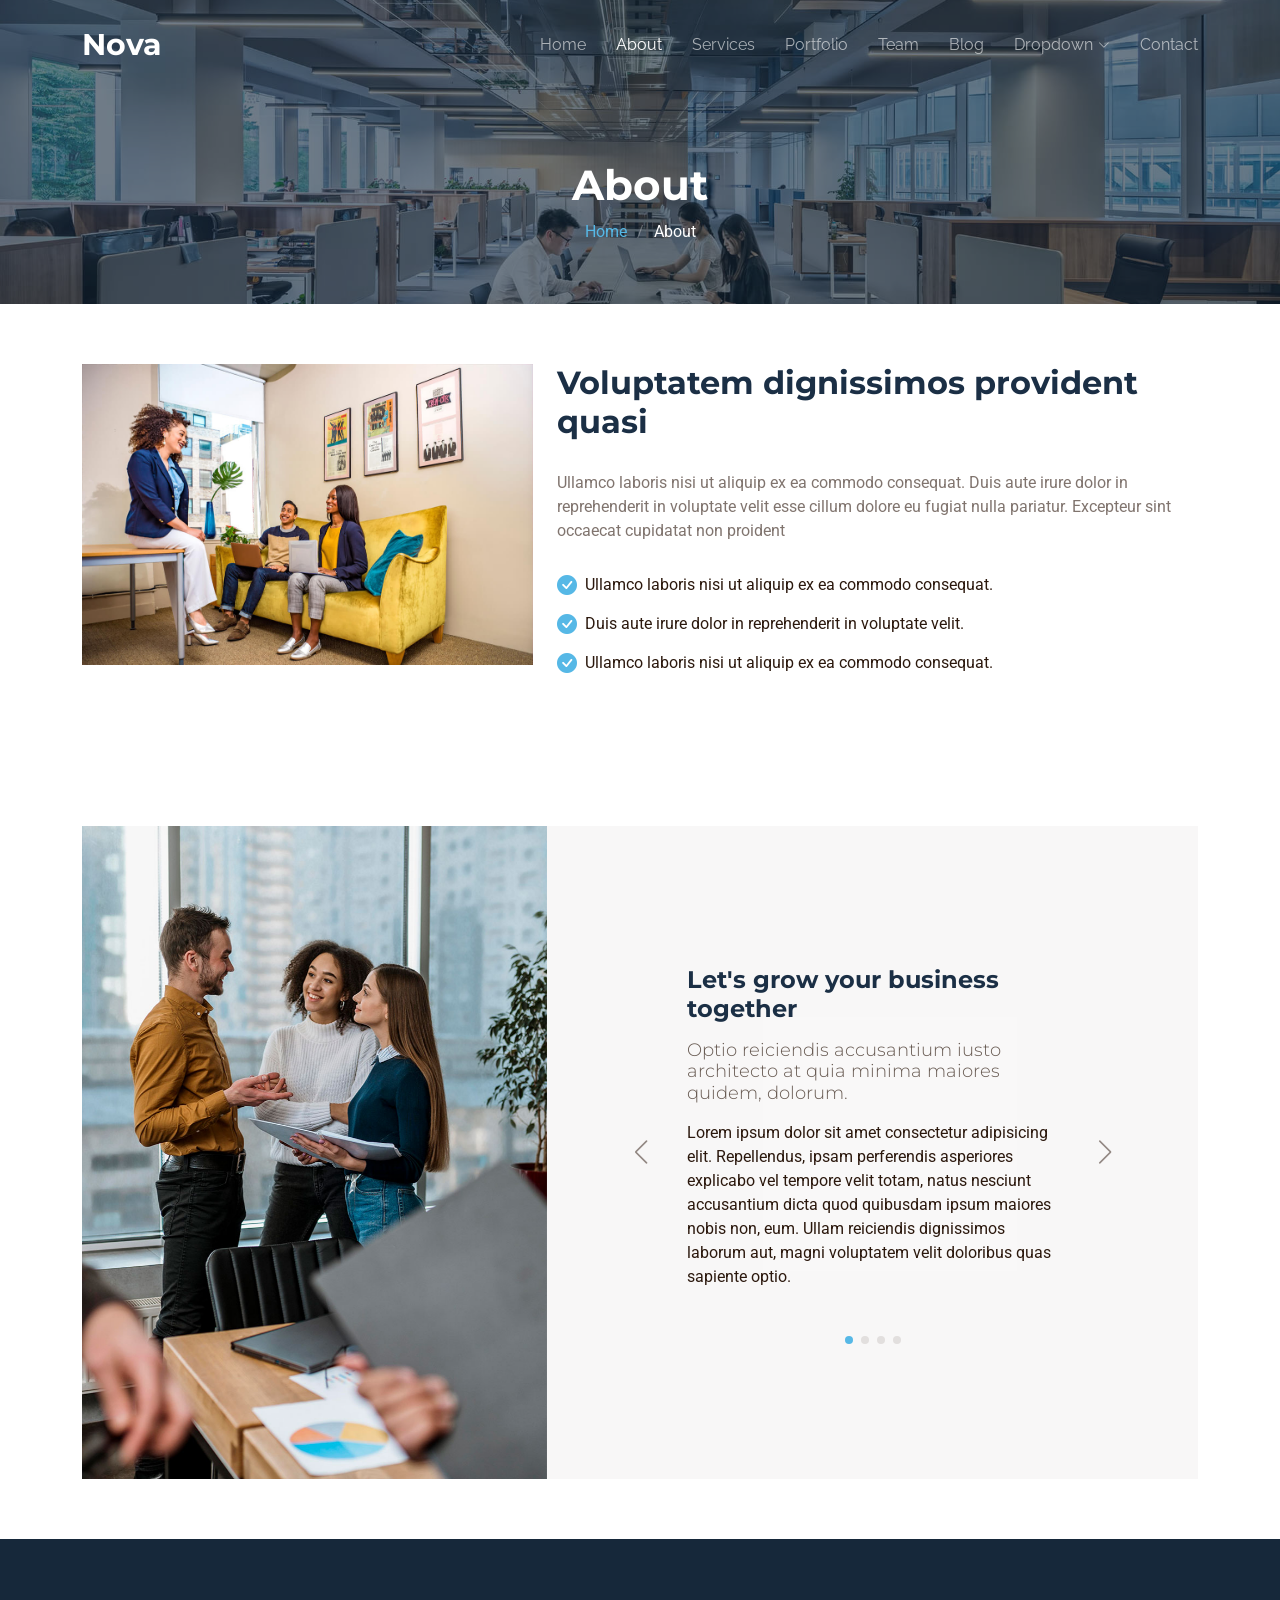
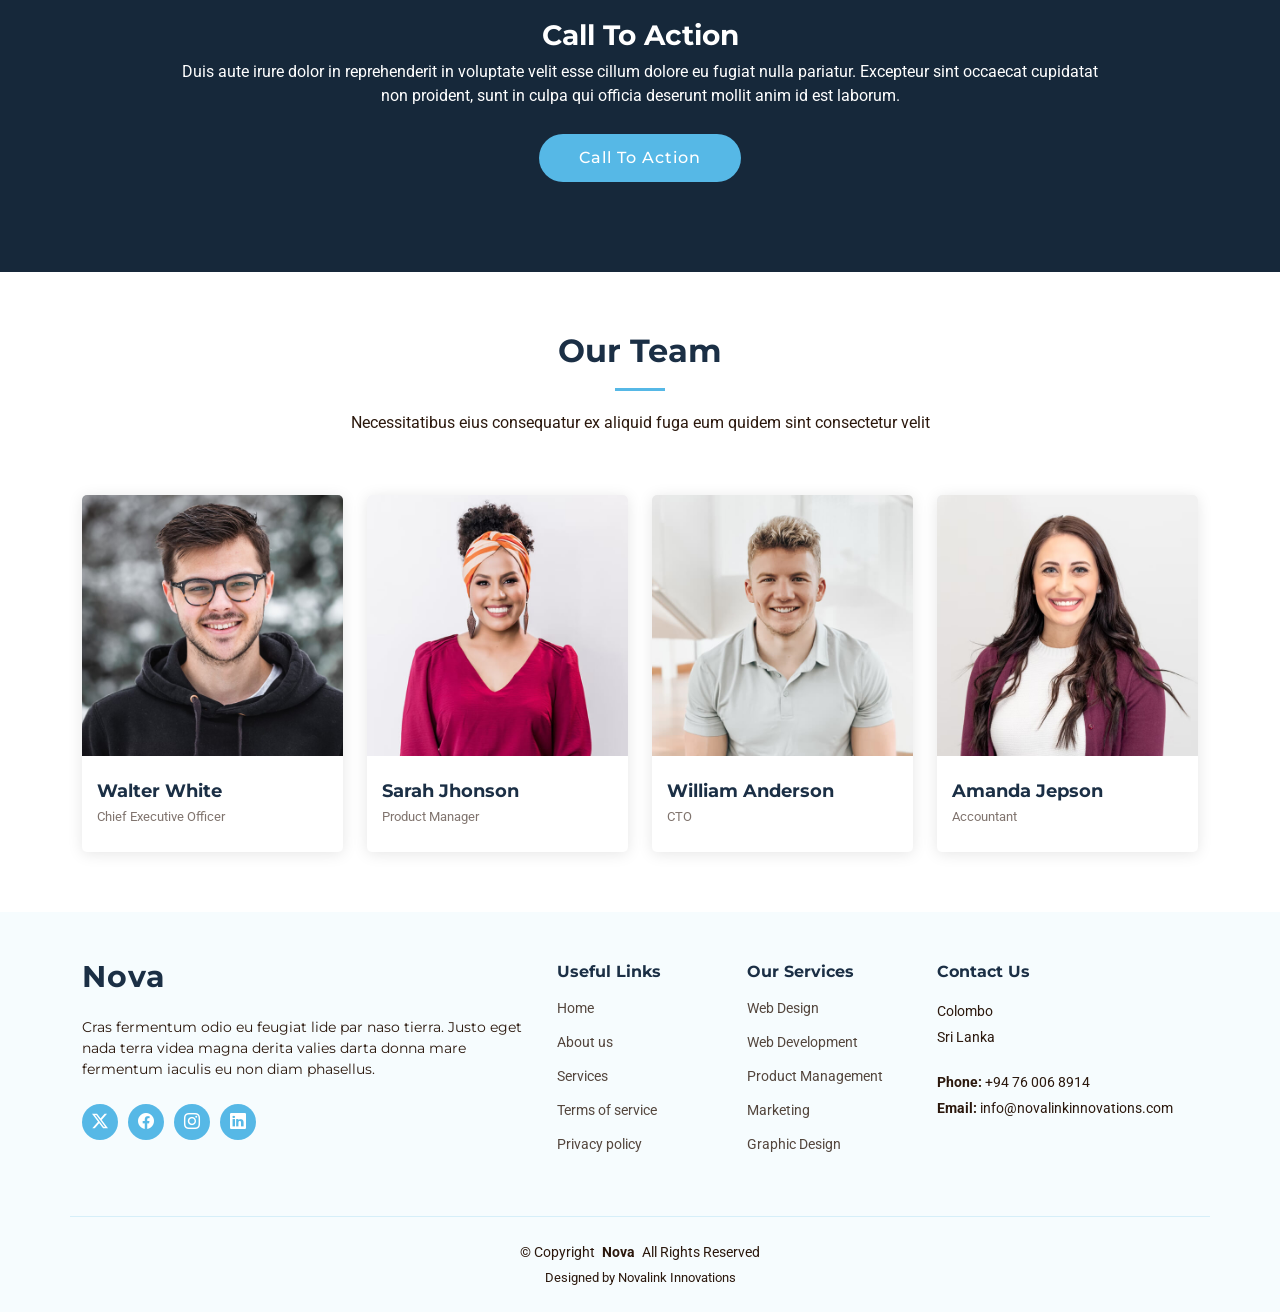
==== commit 91bd8f62: "update" ====
--- a/Nova/about.html
+++ b/Nova/about.html
@@ -360,11 +360,10 @@
 
           <div class="col-lg-3 col-md-12 footer-contact text-center text-md-start">
             <h4>Contact Us</h4>
-            <p>A108 Adam Street</p>
-            <p>New York, NY 535022</p>
-            <p>United States</p>
-            <p class="mt-4"><strong>Phone:</strong> <span>+1 5589 55488 55</span></p>
-            <p><strong>Email:</strong> <span>info@example.com</span></p>
+            <p>Colombo</p>
+            <p>Sri Lanka</p>
+            <p class="mt-4"><strong>Phone:</strong> <span>+94 76 006 8914</span></p>
+            <p><strong>Email:</strong> <span>info@novalinkinnovations.com</span></p>
           </div>
 
         </div>
@@ -378,7 +377,7 @@
         <!-- You can delete the links only if you've purchased the pro version. -->
         <!-- Licensing information: https://bootstrapmade.com/license/ -->
         <!-- Purchase the pro version with working PHP/AJAX contact form: [buy-url] -->
-        Designed by <a href="https://bootstrapmade.com/">BootstrapMade</a>
+        Designed by Novalink Innovations
       </div>
     </div>
 
